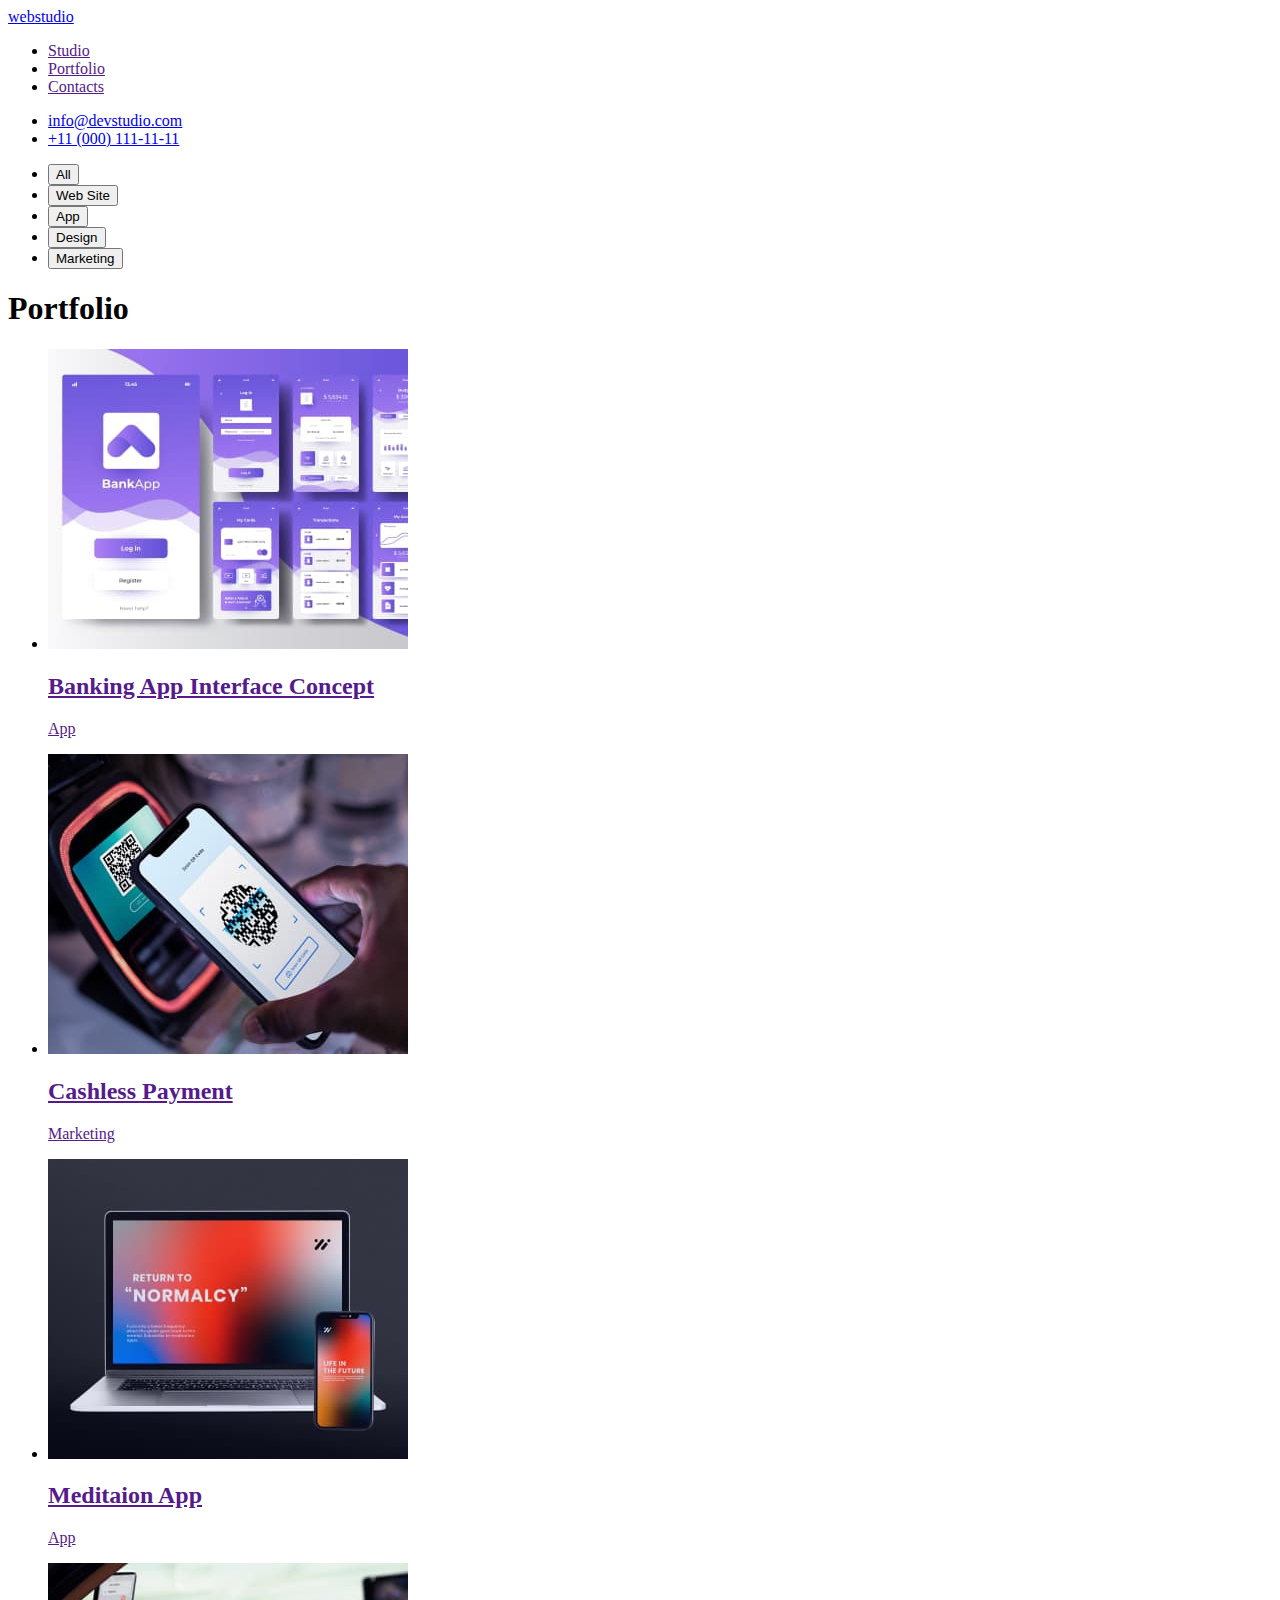
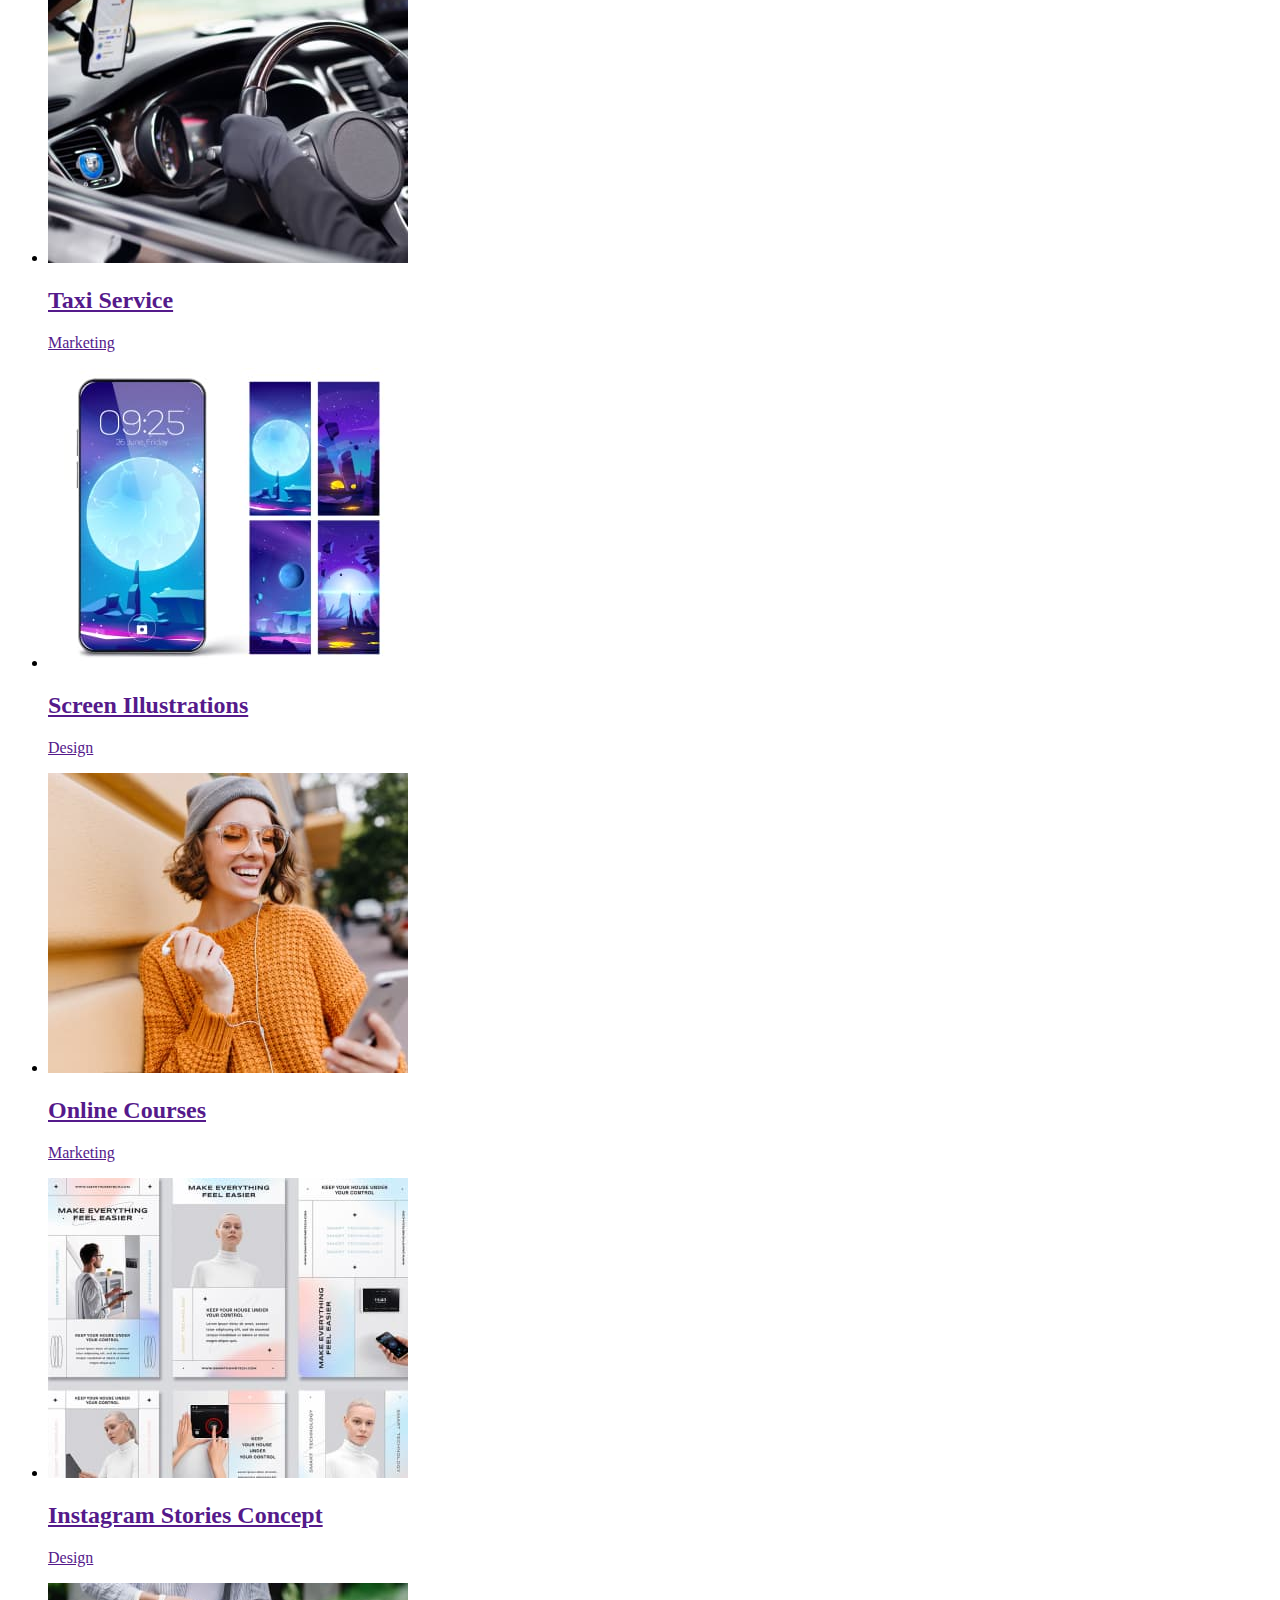
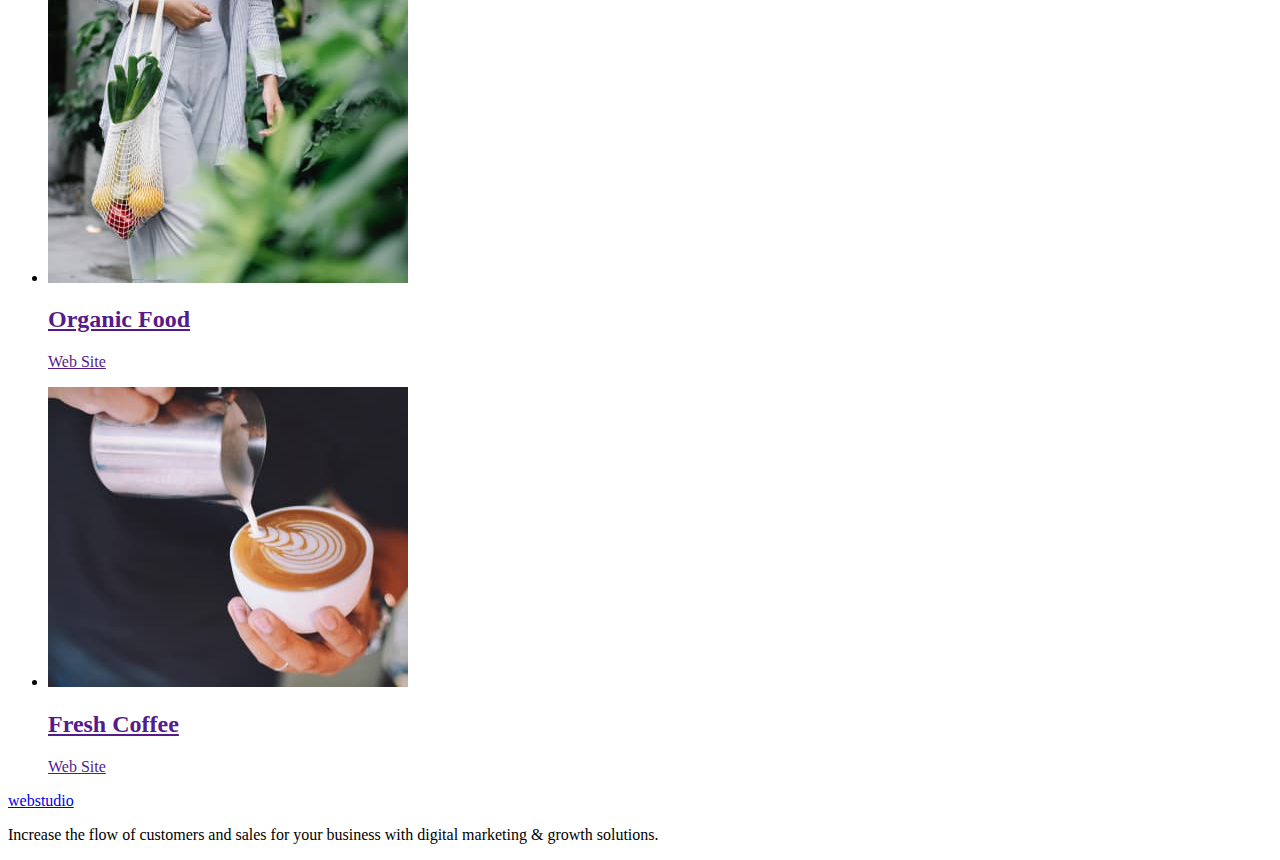
==== portfolio.html @ fd0fe382 "portfolio" ====
<!DOCTYPE html>
<html lang="en">
  <head>
    <meta charset="UTF-8" />
    <meta name="viewport" content="width=device-width, initial-scale=1.0" />
    <title>Document</title>
    <link rel="stylesheet" href="./css/style.css" />
  </head>
  <body>
    <header>
      <nav>
        <a href="./index.html">webstudio </a>

        <ul>
          <li><a href="">Studio</a></li>
          <li><a href="">Portfolio</a></li>
          <li><a href="">Contacts</a></li>
        </ul>
      </nav>

      <adress>
        <ul>
          <li>
            <a href="mailto:info@devstudio.com">info@devstudio.com</a>
          </li>
          <li>
            <a href="tei:+11(000)1111111">+11 (000) 111-11-11</a>
          </li>
        </ul>
      </adress>
    </header>
    <main>
      <ul>
        <li><button type="button">All</button></li>
        <li><button type="button">Web Site</button></li>
        <li><button type="button">App</button></li>
        <li><button type="button">Design</button></li>
        <li><button type="button">Marketing</button></li>
      </ul>

      <h1>Portfolio</h1>
      <ul>
        <li>
          <a href=""
            ><img src="./images/portfolio/img.jpg" alt="" />
            <h2>Banking App Interface Concept</h2>
            <p>App</p>
          </a>
        </li>
        <li>
          <a href=""
            ><img src="./images/portfolio/img1.jpg" alt="" />
            <h2>Cashless Payment</h2>
            <p>Marketing</p>
          </a>
        </li>
        <li>
          <a href=""
            ><img src="./images/portfolio/img2.jpg" alt="" />
            <h2>Meditaion App</h2>
            <p>App</p>
          </a>
        </li>
        <li>
          <a href=""
            ><img src="./images/portfolio/img3.jpg" alt="" />
            <h2>Taxi Service</h2>
            <p>Marketing</p>
          </a>
        </li>
        <li>
          <a href=""
            ><img src="./images/portfolio/img4.jpg" alt="" />
            <h2>Screen Illustrations</h2>
            <p>Design</p>
          </a>
        </li>
        <li>
          <a href=""
            ><img src="./images/portfolio/img5.jpg" alt="" />
            <h2>Online Courses</h2>
            <p>Marketing</p>
          </a>
        </li>
        <li>
          <a href=""
            ><img src="./images/portfolio/img6.jpg" alt="" />
            <h2>Instagram Stories Concept</h2>
            <p>Design</p>
          </a>
        </li>
        <li>
          <a href=""
            ><img src="./images/portfolio/img7.jpg" alt="" />
            <h2>Organic Food</h2>
            <p>Web Site</p>
          </a>
        </li>
        <li>
          <a href=""
            ><img src="./images/portfolio/img8.jpg" alt="" />
            <h2>Fresh Coffee</h2>
            <p>Web Site</p>
          </a>
        </li>
      </ul>
    </main>
    <footer>
      <a href="./index.html"> webstudio </a>
      <p>
        Increase the flow of customers and sales for your business with digital
        marketing & growth solutions.
      </p>
    </footer>
  </body>
</html>
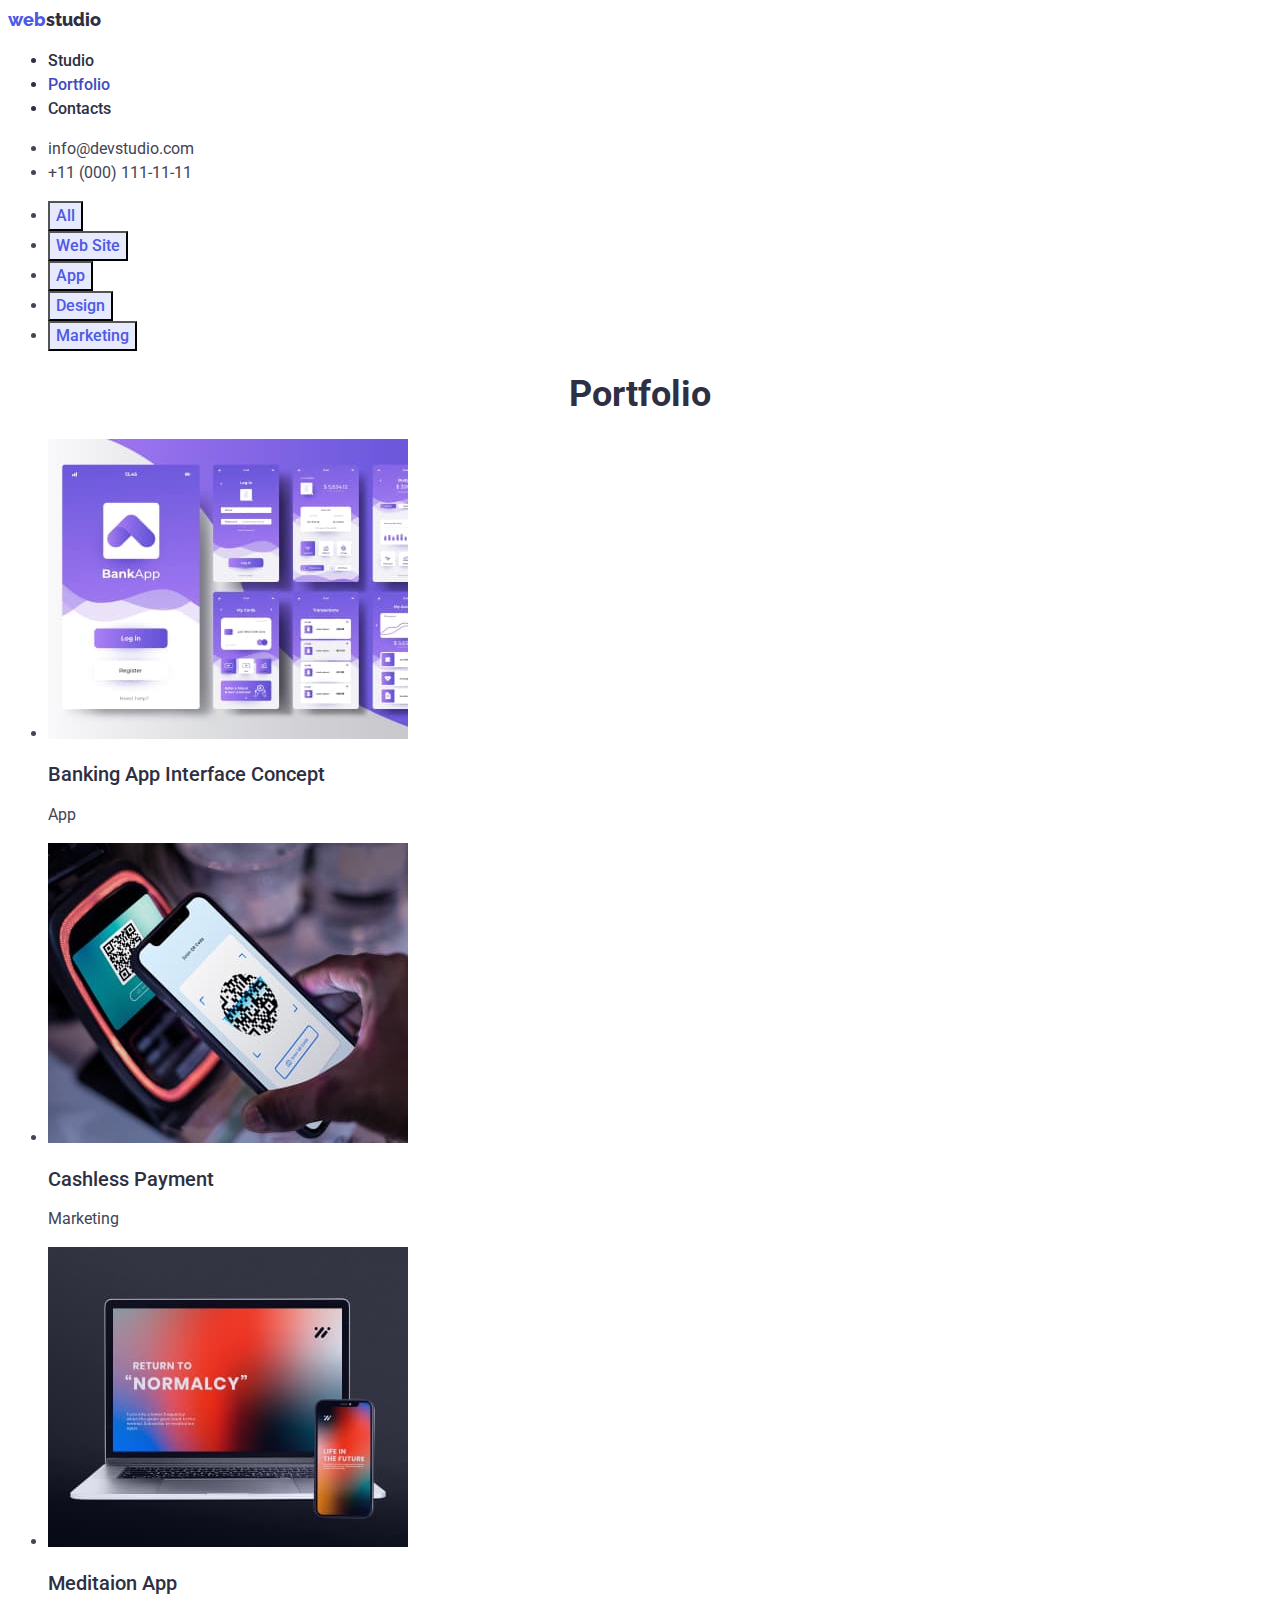
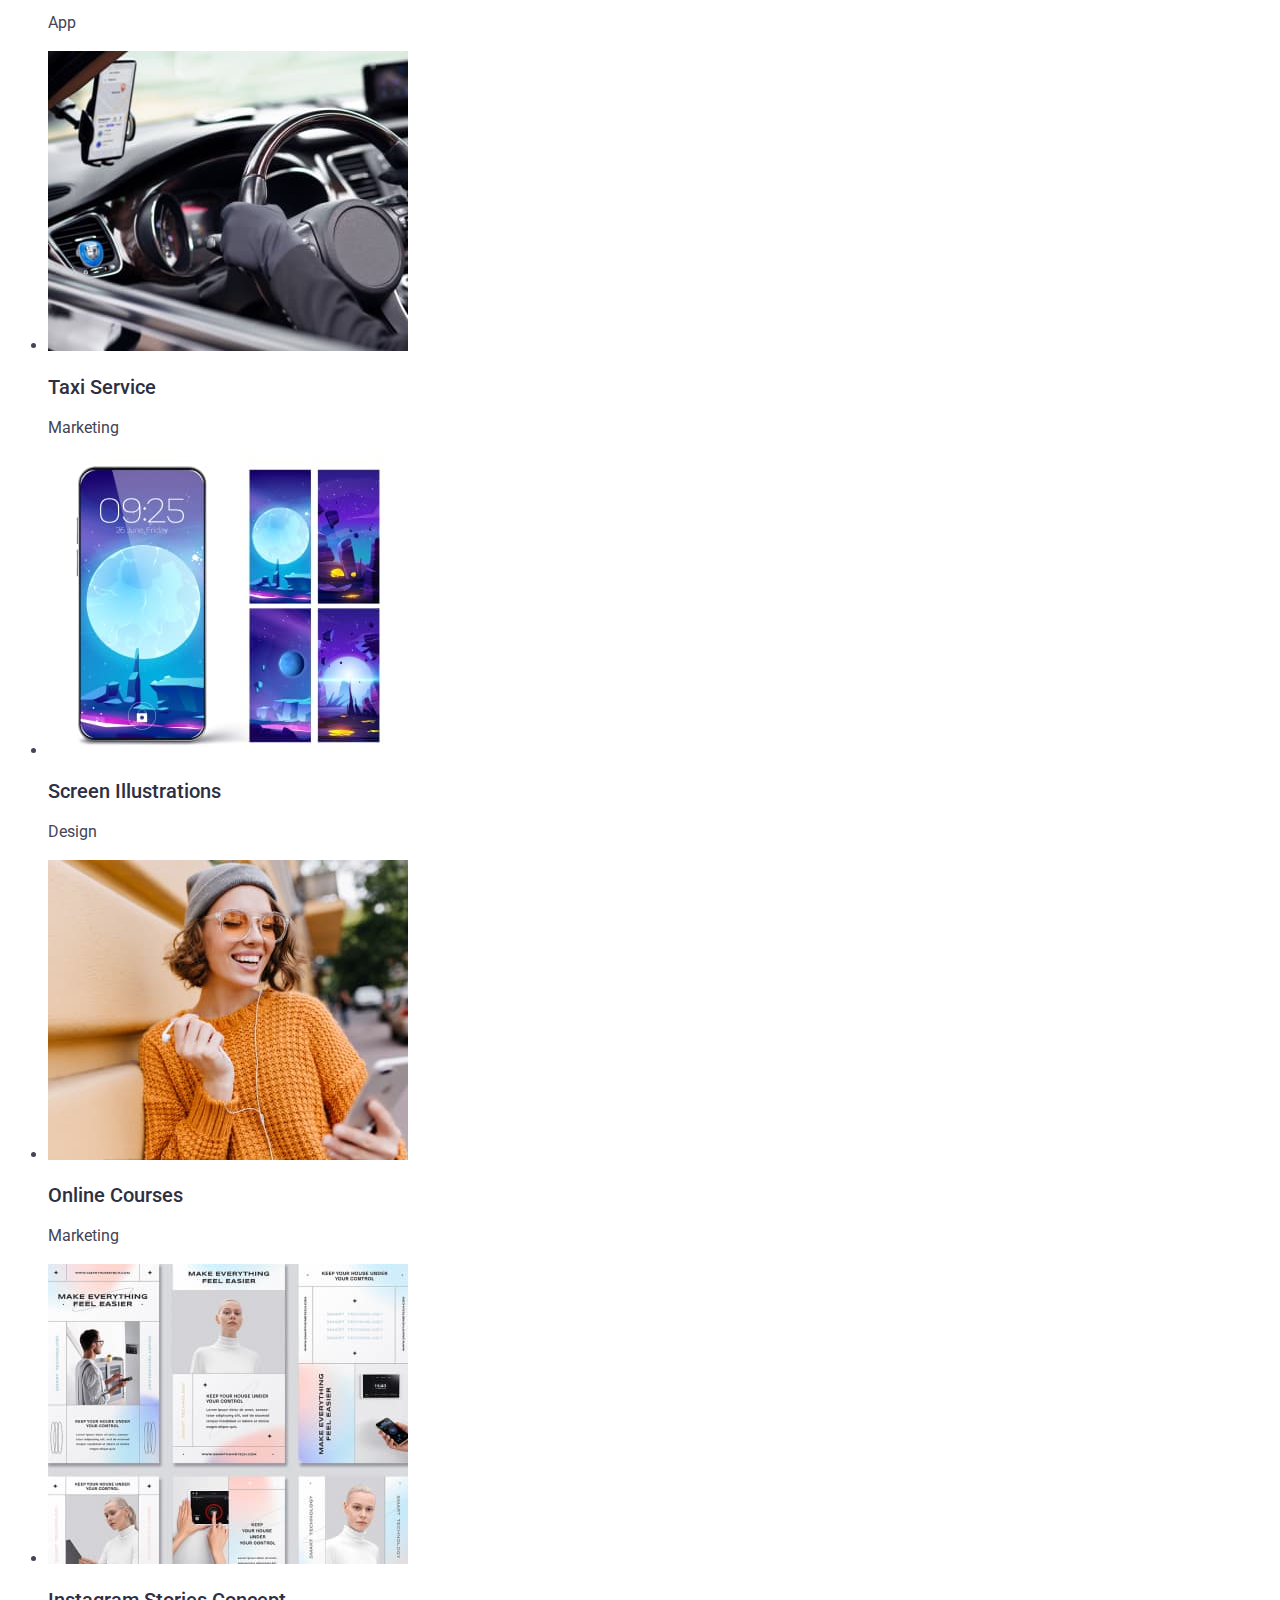
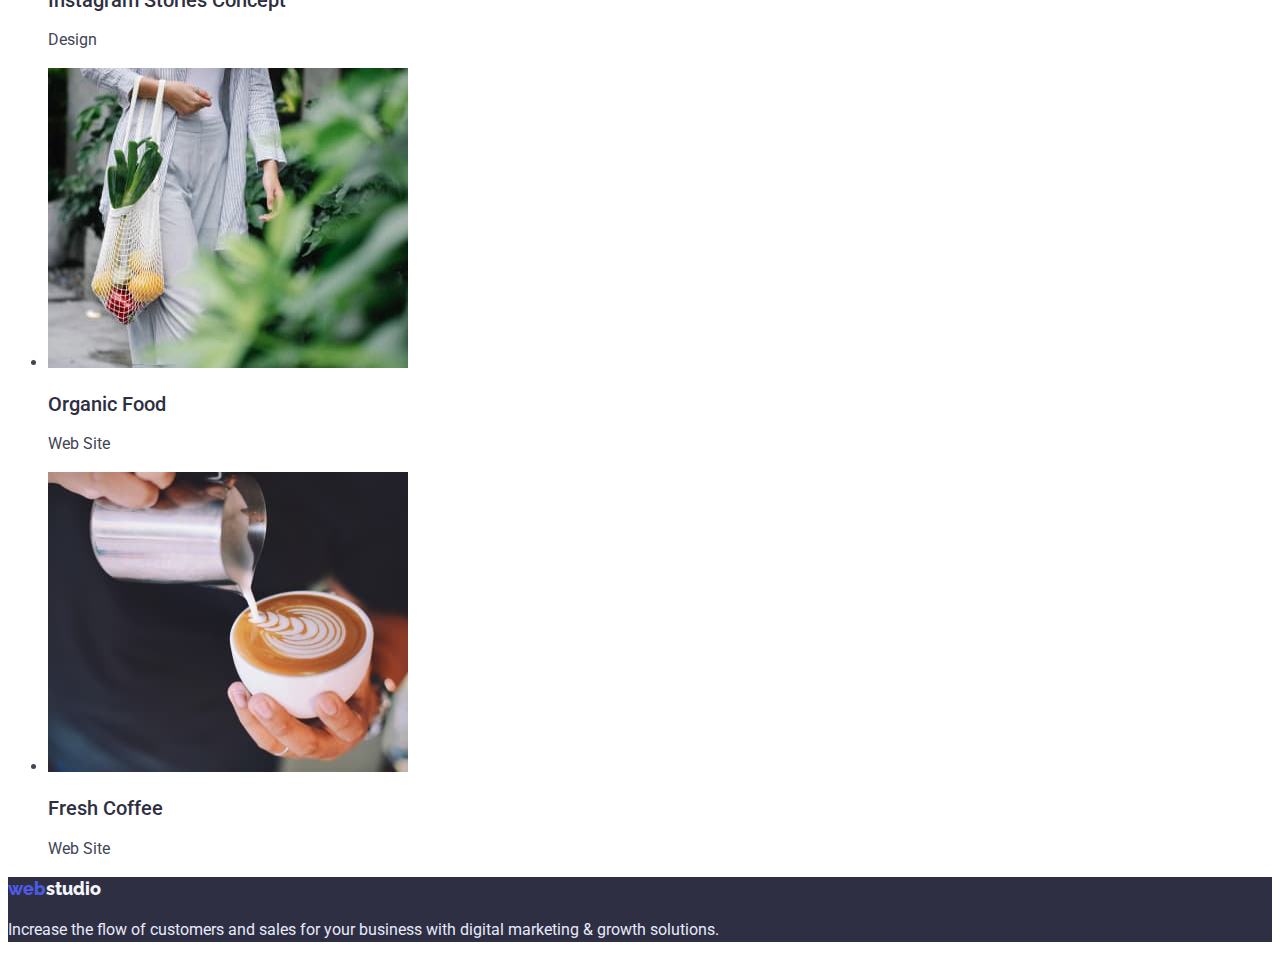
==== commit 9960141b: "css" ====
--- a/portfolio.html
+++ b/portfolio.html
@@ -4,110 +4,175 @@
     <meta charset="UTF-8" />
     <meta name="viewport" content="width=device-width, initial-scale=1.0" />
     <title>Document</title>
+    <link rel="preconnect" href="https://fonts.googleapis.com" />
+    <link rel="preconnect" href="https://fonts.gstatic.com" crossorigin />
+    <link
+      href="https://fonts.googleapis.com/css2?family=Raleway:wght@800&family=Roboto:wght@400;500;700&display=swap"
+      rel="stylesheet"
+    />
     <link rel="stylesheet" href="./css/style.css" />
   </head>
   <body>
     <header>
-      <nav>
-        <a href="./index.html">webstudio </a>
+      <nav class="header">
+        <a class="logo" href="./index.html">
+          web<span class="header-logo-dark">studio </span></a
+        >
 
-        <ul>
-          <li><a href="">Studio</a></li>
-          <li><a href="">Portfolio</a></li>
-          <li><a href="">Contacts</a></li>
+        <ul class="header-nav">
+          <li><a class="header-nav" href="./index.html">Studio</a></li>
+          <li>
+            <a class="header-nav current" href="">Portfolio</a>
+          </li>
+          <li><a class="header-nav" href="">Contacts</a></li>
         </ul>
       </nav>
 
-      <adress>
+      <adress class="header">
         <ul>
           <li>
-            <a href="mailto:info@devstudio.com">info@devstudio.com</a>
+            <a class="header-adress" href="mailto:info@devstudio.com"
+              >info@devstudio.com</a
+            >
           </li>
           <li>
-            <a href="tei:+11(000)1111111">+11 (000) 111-11-11</a>
+            <a class="header-adress" href="tei:+11(000)1111111"
+              >+11 (000) 111-11-11</a
+            >
           </li>
         </ul>
       </adress>
     </header>
     <main>
-      <ul>
-        <li><button type="button">All</button></li>
-        <li><button type="button">Web Site</button></li>
-        <li><button type="button">App</button></li>
-        <li><button type="button">Design</button></li>
-        <li><button type="button">Marketing</button></li>
-      </ul>
+      <section class="portfolio">
+        <ul>
+          <li><button type="button" class="portfolio-btn">All</button></li>
+          <li><button type="button" class="portfolio-btn">Web Site</button></li>
+          <li><button type="button" class="portfolio-btn">App</button></li>
+          <li><button type="button" class="portfolio-btn">Design</button></li>
+          <li>
+            <button type="button" class="portfolio-btn">Marketing</button>
+          </li>
+        </ul>
 
-      <h1>Portfolio</h1>
-      <ul>
-        <li>
-          <a href=""
-            ><img src="./images/portfolio/img.jpg" alt="" />
-            <h2>Banking App Interface Concept</h2>
-            <p>App</p>
-          </a>
-        </li>
-        <li>
-          <a href=""
-            ><img src="./images/portfolio/img1.jpg" alt="" />
-            <h2>Cashless Payment</h2>
-            <p>Marketing</p>
-          </a>
-        </li>
-        <li>
-          <a href=""
-            ><img src="./images/portfolio/img2.jpg" alt="" />
-            <h2>Meditaion App</h2>
-            <p>App</p>
-          </a>
-        </li>
-        <li>
-          <a href=""
-            ><img src="./images/portfolio/img3.jpg" alt="" />
-            <h2>Taxi Service</h2>
-            <p>Marketing</p>
-          </a>
-        </li>
-        <li>
-          <a href=""
-            ><img src="./images/portfolio/img4.jpg" alt="" />
-            <h2>Screen Illustrations</h2>
-            <p>Design</p>
-          </a>
-        </li>
-        <li>
-          <a href=""
-            ><img src="./images/portfolio/img5.jpg" alt="" />
-            <h2>Online Courses</h2>
-            <p>Marketing</p>
-          </a>
-        </li>
-        <li>
-          <a href=""
-            ><img src="./images/portfolio/img6.jpg" alt="" />
-            <h2>Instagram Stories Concept</h2>
-            <p>Design</p>
-          </a>
-        </li>
-        <li>
-          <a href=""
-            ><img src="./images/portfolio/img7.jpg" alt="" />
-            <h2>Organic Food</h2>
-            <p>Web Site</p>
-          </a>
-        </li>
-        <li>
-          <a href=""
-            ><img src="./images/portfolio/img8.jpg" alt="" />
-            <h2>Fresh Coffee</h2>
-            <p>Web Site</p>
-          </a>
-        </li>
-      </ul>
+        <h1 class="title">Portfolio</h1>
+        <ul>
+          <li>
+            <a href=""
+              ><img
+                src="./images/portfolio/img.jpg"
+                alt="banking app"
+                width="360"
+                height="300"
+              />
+              <h2 class="text">Banking App Interface Concept</h2>
+              <p class="item">App</p>
+            </a>
+          </li>
+          <li>
+            <a href=""
+              ><img
+                src="./images/portfolio/img1.jpg"
+                alt="phone"
+                width="360"
+                height="300"
+              />
+              <h2 class="text">Cashless Payment</h2>
+              <p class="item">Marketing</p>
+            </a>
+          </li>
+          <li>
+            <a href=""
+              ><img
+                src="./images/portfolio/img2.jpg"
+                alt="laptop"
+                width="360"
+                height="300"
+              />
+              <h2 class="text">Meditaion App</h2>
+              <p class="item">App</p>
+            </a>
+          </li>
+          <li>
+            <a href=""
+              ><img
+                src="./images/portfolio/img3.jpg"
+                alt="steering whee"
+                width="360"
+                height="300"
+              />
+              <h2 class="text">Taxi Service</h2>
+              <p class="item">Marketing</p>
+            </a>
+          </li>
+          <li>
+            <a href=""
+              ><img
+                src="./images/portfolio/img4.jpg"
+                alt="phone screensaver"
+                width="360"
+                height="300"
+              />
+              <h2 class="text">Screen Illustrations</h2>
+              <p class="item">Design</p>
+            </a>
+          </li>
+          <li>
+            <a href=""
+              ><img
+                src="./images/portfolio/img5.jpg"
+                alt="girl"
+                width="360"
+                height="300"
+              />
+              <h2 class="text">Online Courses</h2>
+              <p class="item">Marketing</p>
+            </a>
+          </li>
+          <li>
+            <a href=""
+              ><img
+                src="./images/portfolio/img6.jpg"
+                alt="instagram stories"
+                width="360"
+                height="300"
+              />
+              <h2 class="text">Instagram Stories Concept</h2>
+              <p class="item">Design</p>
+            </a>
+          </li>
+          <li>
+            <a href=""
+              ><img
+                src="./images/portfolio/img7.jpg"
+                alt="girl carrying fruit"
+                width="360"
+                height="300"
+              />
+              <h2 class="text">Organic Food</h2>
+              <p class="item">Web Site</p>
+            </a>
+          </li>
+          <li>
+            <a href=""
+              ><img
+                src="./images/portfolio/img8.jpg"
+                alt="cup of coffee"
+                width="360"
+                height="300"
+              />
+              <h2 class="text">Fresh Coffee</h2>
+              <p class="item">Web Site</p>
+            </a>
+          </li>
+        </ul>
+      </section>
     </main>
-    <footer>
-      <a href="./index.html"> webstudio </a>
-      <p>
+    <footer class="footer">
+      <a class="logo" href="./index.html">
+        web<span class="footer-logo-light">studio </span>
+      </a>
+      <p class="footer">
         Increase the flow of customers and sales for your business with digital
         marketing & growth solutions.
       </p>
--- a/css/style.css
+++ b/css/style.css
@@ -0,0 +1,157 @@
+:root {
+--color-basik-txt: rgba(67, 68, 85, 1);
+--color-secondary-txt: rgba(46, 47, 66, 1);
+--color-light-txt: rgba(255, 255, 255, 1);
+--color-footer-txt: rgba(231, 233, 252, 1);
+--color-logolight-txt: rgba(244, 244, 253, 1);
+--color-blue-txt: rgba(77, 90, 229, 1);
+--color-activ-txt: rgba(64, 75, 191, 1);
+
+--color-basik-bgr: rgba(255, 255, 255, 1);
+--color-dark-bgr: rgba(46, 47, 66, 1);
+--color-light-bgr: rgba(231, 233, 252, 1);
+--color-team-bgr: rgba(244, 244, 253, 1);
+--color-btn-bgr: rgba(77, 90, 229, 1);
+--color-btnhover-bgr: rgba(64, 75, 191, 1)
+}
+
+/* Index */
+
+body {
+  color: var(--color-basik-txt);
+  font-family: 'Roboto', sans-serif;
+  font-weight: 400;
+  font-size: 16px;
+  line-height: 1.5;
+}
+
+a {
+  text-decoration: none;
+}
+
+.text {
+  color: var(--color-secondary-txt);
+  font-weight: 500;
+  font-size: 20px;
+  line-height: 1.2;
+}
+
+.title {
+  color: var(--color-secondary-txt);
+  font-weight: 700;
+  font-size: 36px;
+  line-height: 1.1;
+  text-align: center;
+}
+
+.header-nav {
+  color: var(--color-secondary-txt);
+  font-weight: 500;
+}
+
+.header-nav .current {
+  color: var(--color-activ-txt);
+}
+
+.header-adress {
+  color: var(--color-basik-txt);
+}
+
+.header-nav:hover,
+.header-nav:focus {
+    color: var(--color-activ-txt);
+}
+
+.header-adress:hover,
+.header-adress:focus {
+  color: var(--color-activ-txt);
+}
+
+.header-nav:active,
+.header-adress:active {
+  color: var(--color-activ-txt);
+}
+
+.logo {
+  color: var(--color-blue-txt);
+}
+
+.logo {
+  color: var(--color-blue-txt);
+  font-family: 'Raleway', sans-serif;
+  font-weight: 800;
+  font-size: 18px;
+  line-height: 1.3;
+}
+
+.header-logo-dark {
+  color: var(--color-secondary-txt);
+}
+
+.hero {
+  color: var(--color-light-txt);
+  font-weight: 700;
+  font-size: 56px;
+  line-height: 1.1;
+  text-align: center;
+}
+
+.hero,
+.footer {
+  background-color: var(--color-dark-bgr);
+}
+
+.btn {
+  color: var(--color-light-txt);
+  background-color: var(--color-btn-bgr);
+  font-weight: 500;
+  font-size: 16px;
+  line-height: 1.5;
+
+  cursor: pointer;
+}
+
+.btn:hover,
+.btn:focus {
+  background-color: var(--color-btnhover-bgr);
+}
+
+.team {
+  background-color: var(--color-team-bgr);
+}
+
+.card {
+  background-color: var(--color-basik-bgr);
+}
+
+.footer {
+  color: var(--color-footer-txt);
+  background-color: var(--color-dark-bgr);
+}
+
+.footer-logo-light {
+  color: var(--color-logolight-txt);
+}
+
+/* Portfolio */
+
+.portfolio-btn {
+  color: var(--color-blue-txt);
+  background-color: var(--color-light-bgr);
+  font-family: inherit;
+  font-weight: 500;
+  font-size: 16px;
+  line-height: 1.5;
+
+  cursor: pointer;
+}
+
+.portfolio-btn:hover,
+.portfolio-btn:focus {
+  color: var(--color-light-txt);
+  background-color: var(--color-btnhover-bgr);
+}
+
+.item {
+  color: var(--color-basik-txt);
+}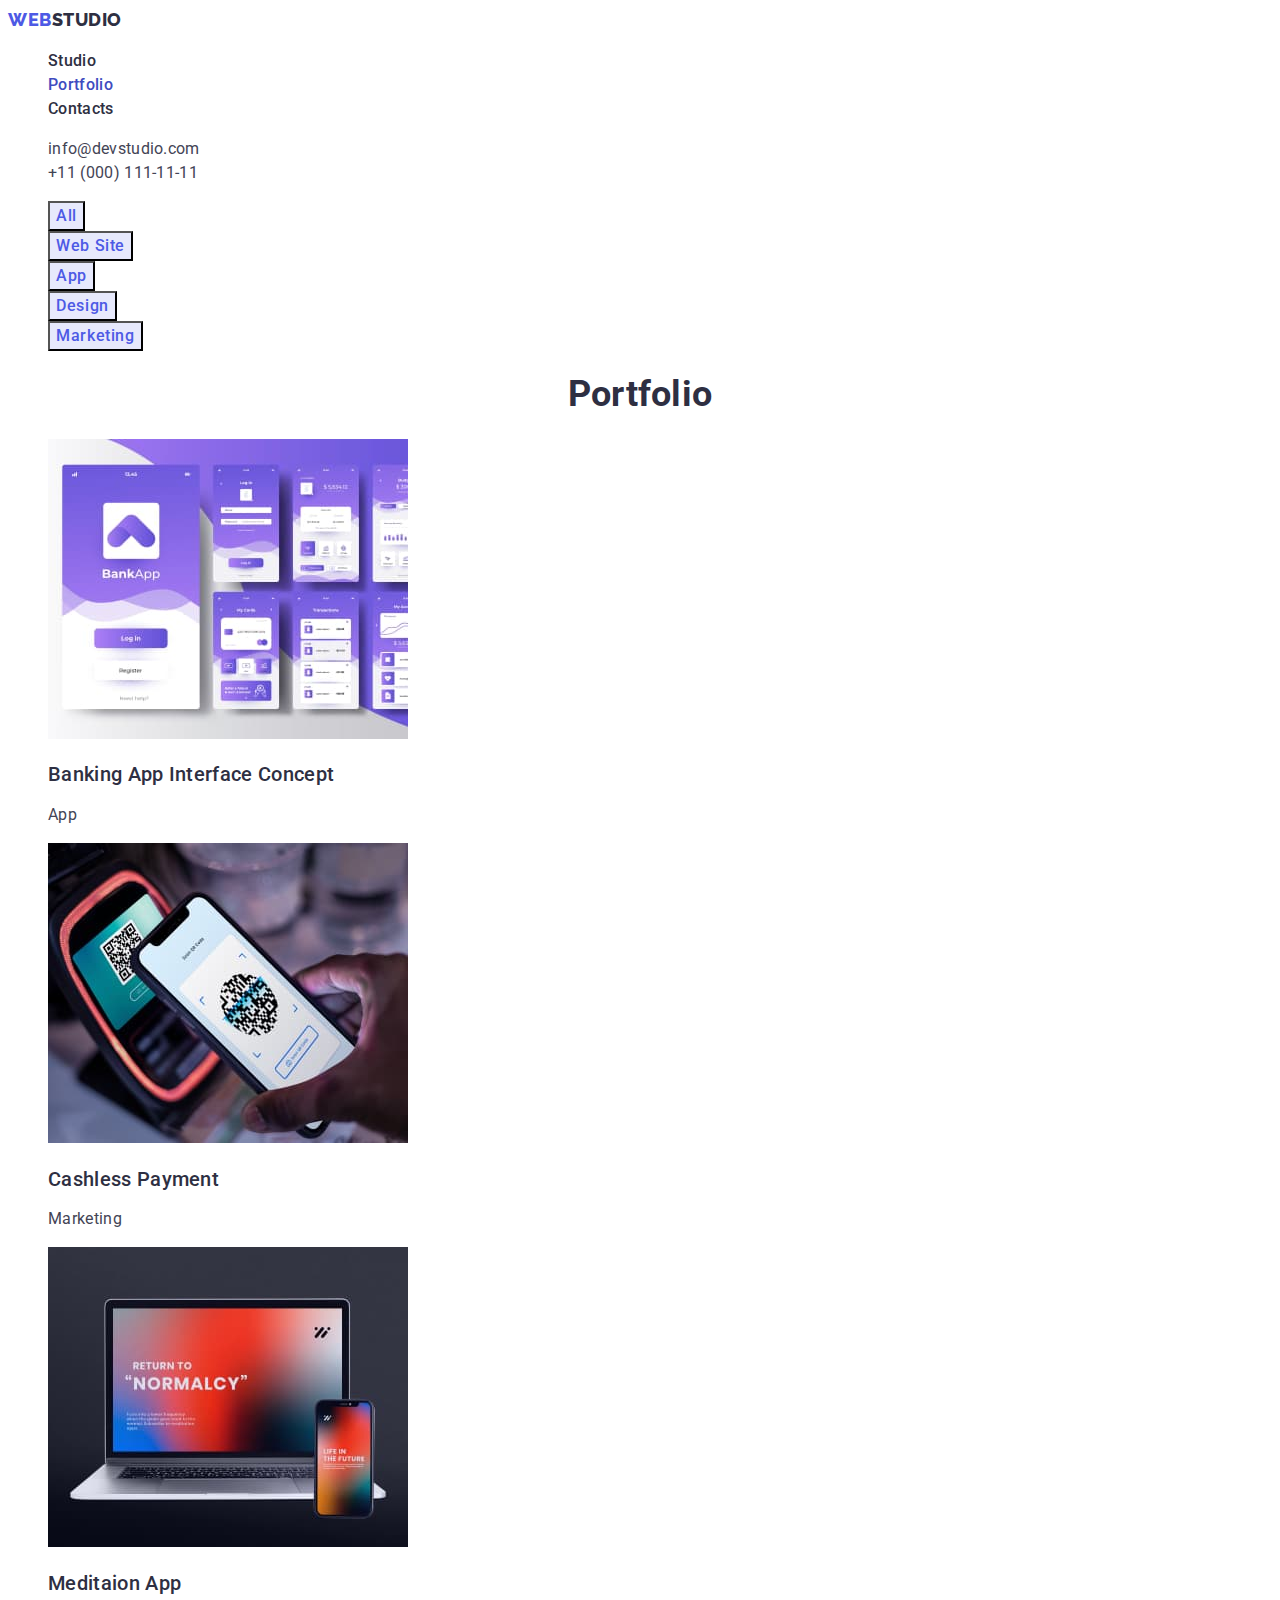
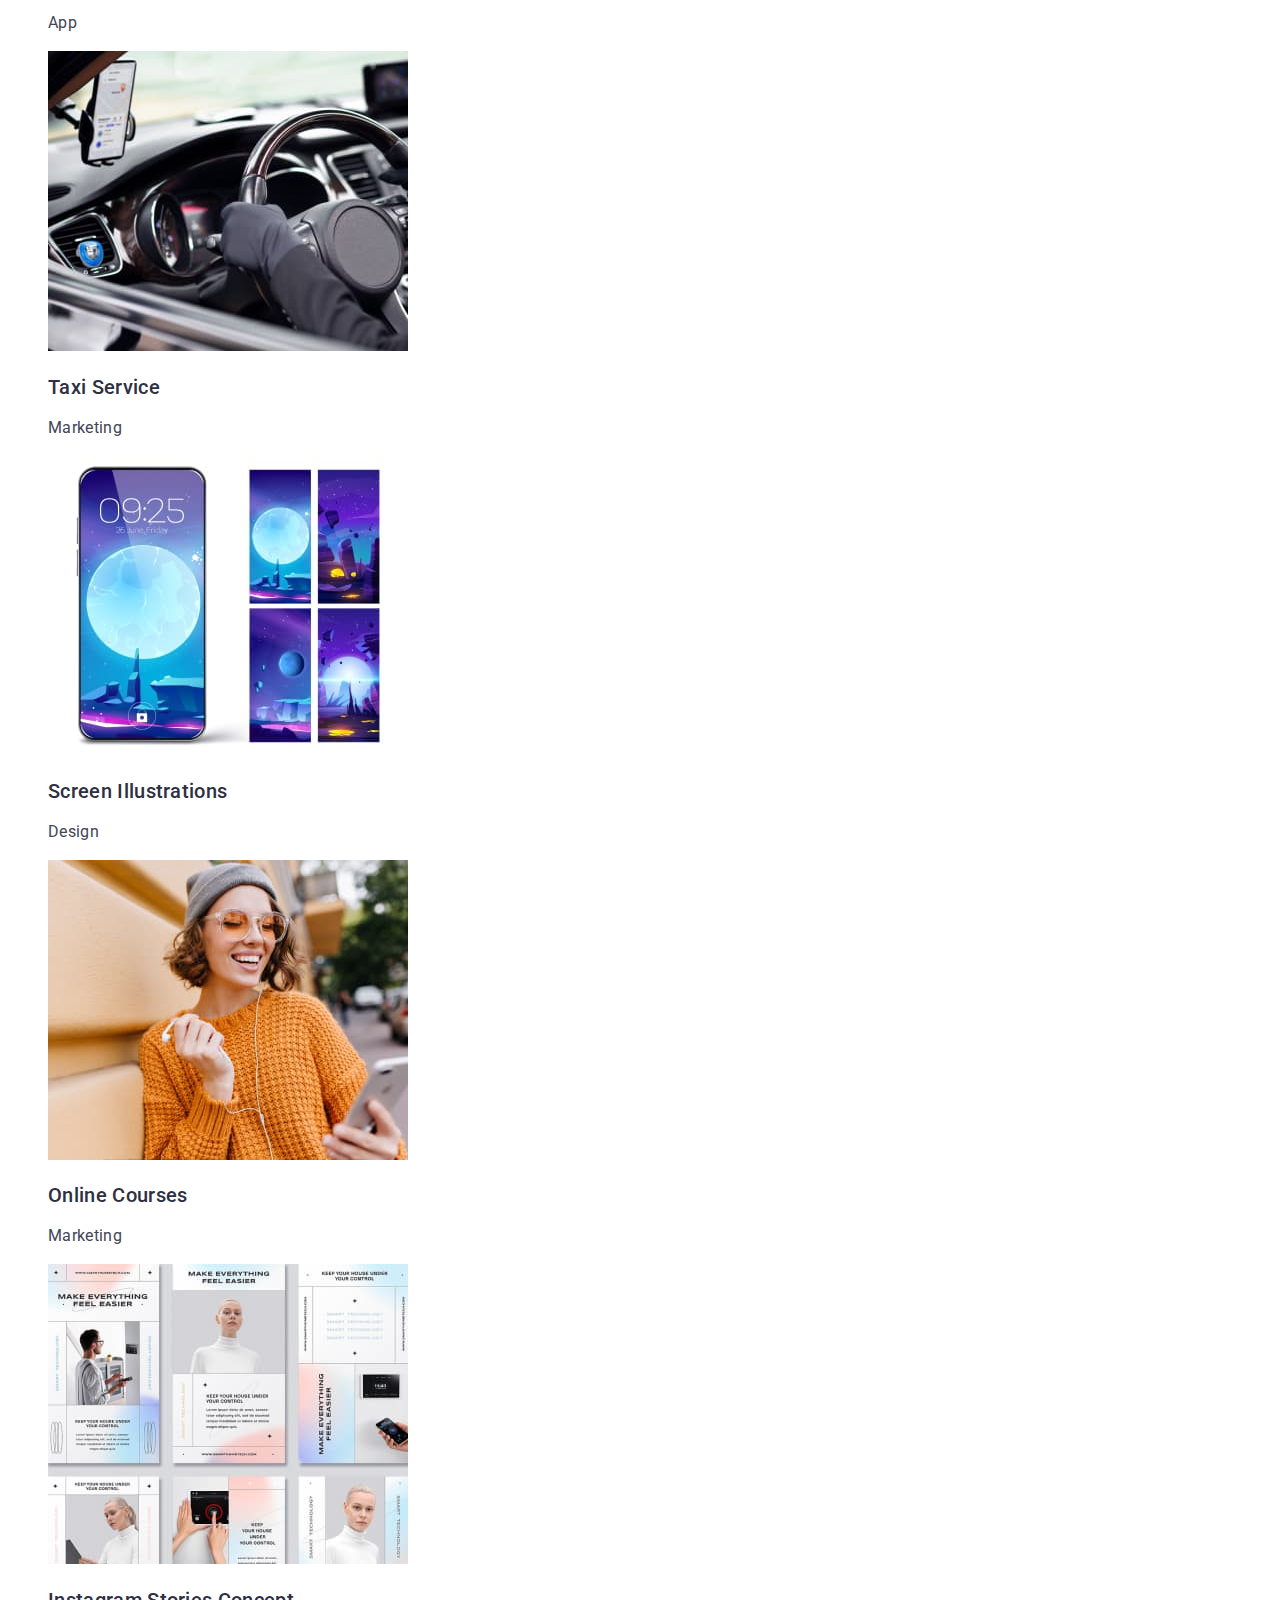
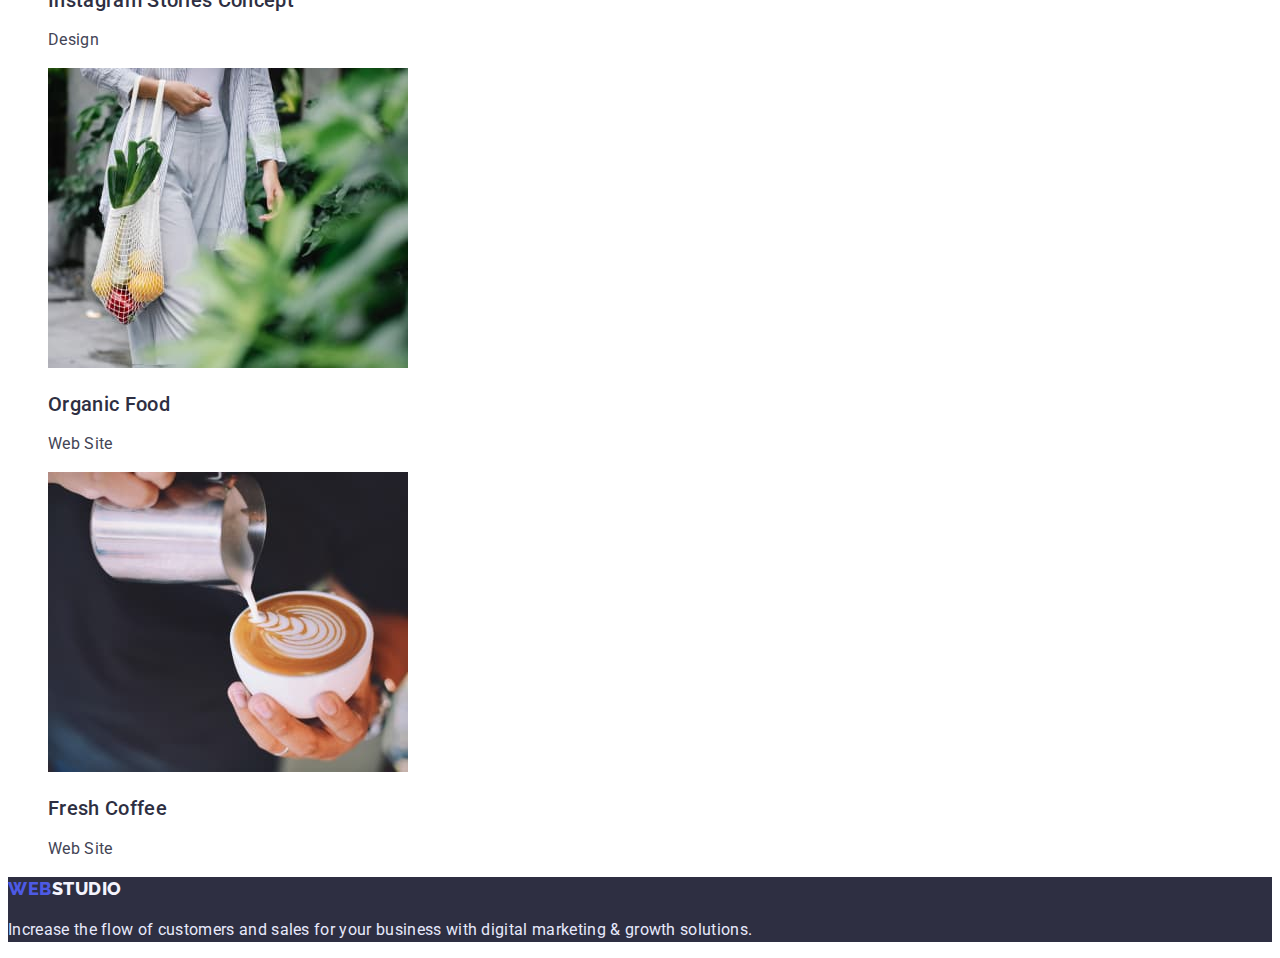
==== commit 01df3c03: "исправление ошибок" ====
--- a/portfolio.html
+++ b/portfolio.html
@@ -19,24 +19,24 @@
           web<span class="header-logo-dark">studio </span></a
         >
 
-        <ul class="header-nav">
-          <li><a class="header-nav" href="./index.html">Studio</a></li>
+        <ul class="list">
+          <li><a class="header-navlink" href="./index.html">Studio</a></li>
           <li>
-            <a class="header-nav current" href="">Portfolio</a>
+            <a class="header-navlink current" href="">Portfolio</a>
           </li>
-          <li><a class="header-nav" href="">Contacts</a></li>
+          <li><a class="header-navlink" href="">Contacts</a></li>
         </ul>
       </nav>
 
-      <adress class="header">
-        <ul>
+      <adress class="adress">
+        <ul class="list">
           <li>
-            <a class="header-adress" href="mailto:info@devstudio.com"
+            <a class="adress-link" href="mailto:info@devstudio.com"
               >info@devstudio.com</a
             >
           </li>
           <li>
-            <a class="header-adress" href="tei:+11(000)1111111"
+            <a class="adress-link" href="tei:+11(000)1111111"
               >+11 (000) 111-11-11</a
             >
           </li>
@@ -45,7 +45,7 @@
     </header>
     <main>
       <section class="portfolio">
-        <ul>
+        <ul class="list">
           <li><button type="button" class="portfolio-btn">All</button></li>
           <li><button type="button" class="portfolio-btn">Web Site</button></li>
           <li><button type="button" class="portfolio-btn">App</button></li>
@@ -55,8 +55,8 @@
           </li>
         </ul>
 
-        <h1 class="title">Portfolio</h1>
-        <ul>
+        <h1 class="section-title">Portfolio</h1>
+        <ul class="list">
           <li>
             <a href=""
               ><img
@@ -65,8 +65,8 @@
                 width="360"
                 height="300"
               />
-              <h2 class="text">Banking App Interface Concept</h2>
-              <p class="item">App</p>
+              <h2 class="subtitle">Banking App Interface Concept</h2>
+              <p class="text">App</p>
             </a>
           </li>
           <li>
@@ -77,8 +77,8 @@
                 width="360"
                 height="300"
               />
-              <h2 class="text">Cashless Payment</h2>
-              <p class="item">Marketing</p>
+              <h2 class="subtitle">Cashless Payment</h2>
+              <p class="text">Marketing</p>
             </a>
           </li>
           <li>
@@ -89,8 +89,8 @@
                 width="360"
                 height="300"
               />
-              <h2 class="text">Meditaion App</h2>
-              <p class="item">App</p>
+              <h2 class="subtitle">Meditaion App</h2>
+              <p class="text">App</p>
             </a>
           </li>
           <li>
@@ -101,8 +101,8 @@
                 width="360"
                 height="300"
               />
-              <h2 class="text">Taxi Service</h2>
-              <p class="item">Marketing</p>
+              <h2 class="subtitle">Taxi Service</h2>
+              <p class="text">Marketing</p>
             </a>
           </li>
           <li>
@@ -113,8 +113,8 @@
                 width="360"
                 height="300"
               />
-              <h2 class="text">Screen Illustrations</h2>
-              <p class="item">Design</p>
+              <h2 class="subtitle">Screen Illustrations</h2>
+              <p class="text">Design</p>
             </a>
           </li>
           <li>
@@ -125,8 +125,8 @@
                 width="360"
                 height="300"
               />
-              <h2 class="text">Online Courses</h2>
-              <p class="item">Marketing</p>
+              <h2 class="subtitle">Online Courses</h2>
+              <p class="text">Marketing</p>
             </a>
           </li>
           <li>
@@ -137,8 +137,8 @@
                 width="360"
                 height="300"
               />
-              <h2 class="text">Instagram Stories Concept</h2>
-              <p class="item">Design</p>
+              <h2 class="subtitle">Instagram Stories Concept</h2>
+              <p class="text">Design</p>
             </a>
           </li>
           <li>
@@ -149,8 +149,8 @@
                 width="360"
                 height="300"
               />
-              <h2 class="text">Organic Food</h2>
-              <p class="item">Web Site</p>
+              <h2 class="subtitle">Organic Food</h2>
+              <p class="text">Web Site</p>
             </a>
           </li>
           <li>
@@ -161,8 +161,8 @@
                 width="360"
                 height="300"
               />
-              <h2 class="text">Fresh Coffee</h2>
-              <p class="item">Web Site</p>
+              <h2 class="subtitle">Fresh Coffee</h2>
+              <p class="text">Web Site</p>
             </a>
           </li>
         </ul>
--- a/css/style.css
+++ b/css/style.css
@@ -20,60 +20,65 @@
 body {
   color: var(--color-basik-txt);
   font-family: 'Roboto', sans-serif;
-  font-weight: 400;
   font-size: 16px;
   line-height: 1.5;
+  letter-spacing: 0.02em;
 }
 
 a {
   text-decoration: none;
 }
 
-.text {
+.list {
+  list-style-type: none;
+}
+.subtitle {
   color: var(--color-secondary-txt);
   font-weight: 500;
   font-size: 20px;
   line-height: 1.2;
 }
 
-.title {
+.section-title {
   color: var(--color-secondary-txt);
-  font-weight: 700;
   font-size: 36px;
   line-height: 1.1;
   text-align: center;
+  text-transform: capitalize;
 }
 
-.header-nav {
+.header-navlink {
   color: var(--color-secondary-txt);
   font-weight: 500;
 }
 
-.header-nav .current {
+.header-navlink.current {
   color: var(--color-activ-txt);
 }
 
-.header-adress {
+.adress-link {
   color: var(--color-basik-txt);
 }
 
-.header-nav:hover,
-.header-nav:focus {
+.header-navlink:hover,
+.header-navlink:focus {
     color: var(--color-activ-txt);
 }
 
-.header-adress:hover,
-.header-adress:focus {
+.adress-link:hover,
+.adress-link:focus {
   color: var(--color-activ-txt);
 }
 
-.header-nav:active,
-.header-adress:active {
+.header-navlink:active,
+.adress-link:active {
   color: var(--color-activ-txt);
 }
 
 .logo {
   color: var(--color-blue-txt);
+  letter-spacing: 0.03em;
+  text-transform: uppercase;
 }
 
 .logo {
@@ -88,9 +93,8 @@
   color: var(--color-secondary-txt);
 }
 
-.hero {
+.hero-title {
   color: var(--color-light-txt);
-  font-weight: 700;
   font-size: 56px;
   line-height: 1.1;
   text-align: center;
@@ -107,6 +111,7 @@
   font-weight: 500;
   font-size: 16px;
   line-height: 1.5;
+  letter-spacing: 0.04em;
 
   cursor: pointer;
 }
@@ -142,6 +147,7 @@
   font-weight: 500;
   font-size: 16px;
   line-height: 1.5;
+  letter-spacing: 0.04em;
 
   cursor: pointer;
 }
@@ -152,6 +158,6 @@
   background-color: var(--color-btnhover-bgr);
 }
 
-.item {
+.text {
   color: var(--color-basik-txt);
 }